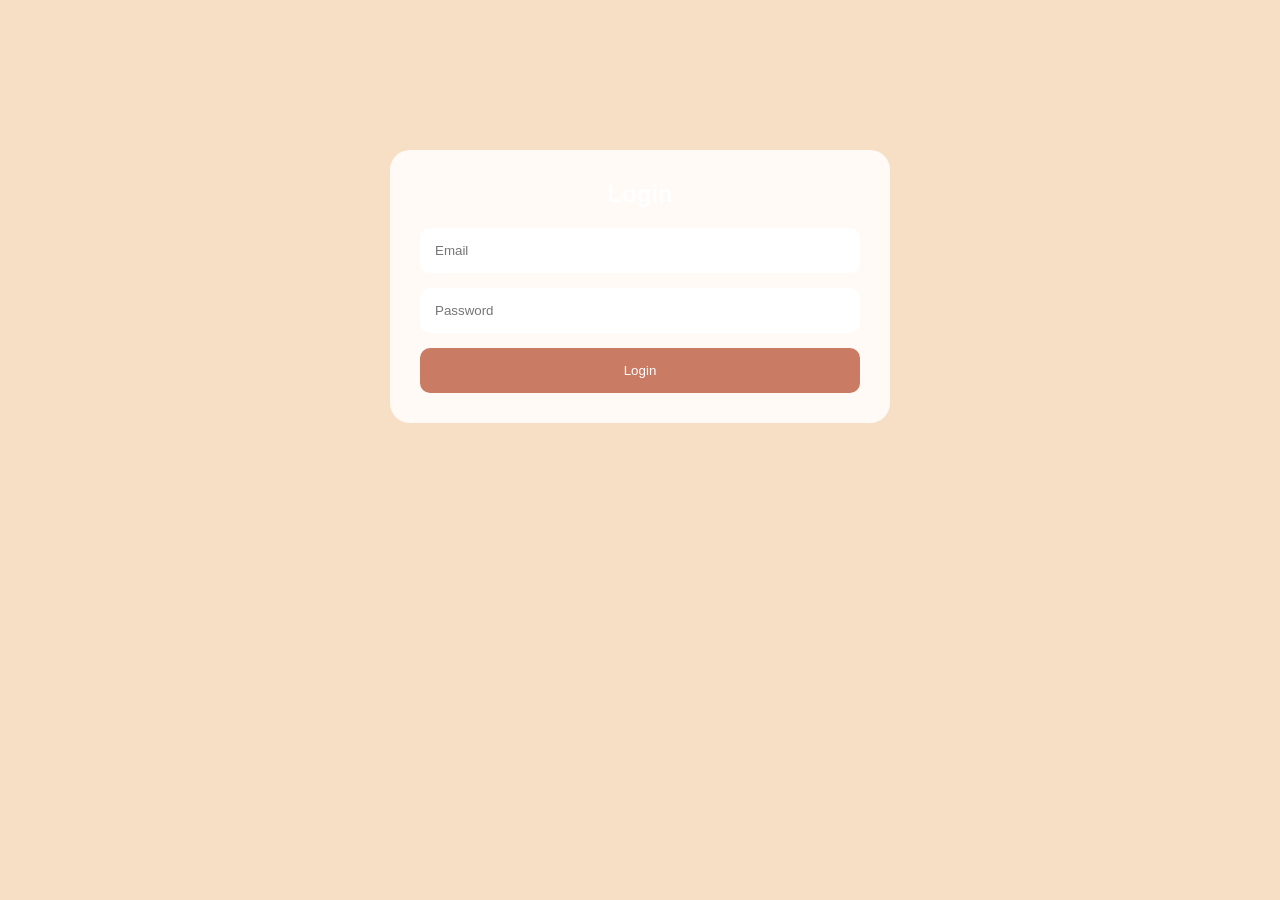
==== login.html @ fd0f588c "NexCart frontend completed" ====
<!DOCTYPE html>
<html lang="en">
<head>
<meta charset="UTF-8">
<meta name="viewport" content="width=device-width, initial-scale=1.0">
<title>Login - NexCart</title>
<link rel="stylesheet" href="css/style.css">
</head>
<body>

<section id="auth">

    <h2>Login</h2>

    <form id="login-form">

        <input type="email"
        id="login-email"
        placeholder="Email"
        required>

        <input type="password"
        id="login-password"
        placeholder="Password"
        required>

        <button type="submit">
            Login
        </button>

    </form>

</section>

<script src="js/login.js"></script>

</body>
</html>
---- css/style.css ----
*{
    margin:0;
    padding:0;
    box-sizing:border-box;
    font-family:Arial, sans-serif;
}

body{
    background:#f7dfc6;
    color:white;
}

a{
    text-decoration:none;
}

ul{
    list-style:none;
}

section{
    padding:80px 8%;
}
header{

    position:fixed;

    top:0;

    width:100%;

    z-index:1000;

    background:#e4cfbe;

    backdrop-filter:blur(10px);
}

nav{

    display:flex;

    justify-content:space-between;

    align-items:center;

    padding:20px 8%;
}

.logo{

    font-size:32px;

    font-weight:bold;

    color:#3b82f6;
}

.nav-links{

    display:flex;

    gap:30px;
}

.nav-links a{

    color:white;

    transition:0.3s;
}

.nav-links a:hover{

    color:#3b82f6;
}

.nav-icons{

    display:flex;

    gap:20px;

    align-items:center;
}
#hero{

    min-height:100vh;

    display:flex;

    justify-content:space-between;

    align-items:center;

    gap:50px;
}

.hero-left{

    width:50%;
}

.hero-left h1{

    font-size:65px;

    line-height:1.1;

    margin-bottom:20px;
}

.hero-left p{

    font-size:18px;

    color:#cbd5e1;

    margin-bottom:30px;
}

.hero-left button{

    padding:15px 35px;

    border:none;

    border-radius:10px;

    background:#3b82f6;

    color:white;

    cursor:pointer;
}

.hero-right{

    width:45%;
}

.hero-right h2{

    font-size:90px;

    color:#22c55e;
}
#categories h2{

    text-align:center;

    margin-bottom:50px;

    font-size:40px;
}

.category-container{

    display:flex;

    justify-content:center;

    gap:25px;

    flex-wrap:wrap;
}

.category-card{

    width:220px;

    padding:40px 20px;

    text-align:center;

    background:#1e293b;

    border-radius:20px;

    cursor:pointer;

    transition:0.3s;

    border:1px solid rgba(255,255,255,0.1);
}

.category-card:hover{

    transform:translateY(-10px);

    border-color:#3b82f6;
}
.product-container{

    display:flex;

    flex-wrap:wrap;

    justify-content:center;

    gap:25px;
}

.product-card{

    width:280px;

    padding:25px;

    background:#ffffff;

    border-radius:20px;

    text-align:center;

    transition:0.3s;

    color: #8d7052;
}

.product-card:hover{

    transform:translateY(-10px);
}

.product-image{

    font-size:70px;

    margin-bottom:20px;
}

.price{

    font-size:22px;

    font-weight:bold;

    color:#c97b63;

    margin:15px 0;
}

.product-buttons{

    display:flex;

    justify-content:center;

    gap:10px;
}

.product-buttons button{

    padding:10px 15px;

    border:none;

    border-radius:10px;

    cursor:pointer;

    background:#c97b63;

    color:white;
}
#products h2,
#features h2{

    text-align:center;

    font-size:40px;

    margin-bottom:50px;

    color:#5c4033;

    position:relative;

    z-index:10;

}
#features h3{
    color: #8d7052;
}
.product-card{

    position:relative;

    z-index:1;
}
.search-box{

    display:flex;

    justify-content:center;

    gap:10px;

    margin-bottom:40px;

    flex-wrap:wrap;
}

.search-box input{

    width:350px;

    max-width:100%;

    padding:15px;

    border:none;

    border-radius:10px;

    outline:none;

    background:#fffaf5;
}

.search-box button{

    padding:15px 25px;

    border:none;

    border-radius:10px;

    cursor:pointer;

    background:#c97b63;

    color:white;
}
.feature-container{

    display:flex;

    justify-content:center;

    gap:25px;

    flex-wrap:wrap;
}

.feature-card{

    width:250px;

    padding:30px;

    text-align:center;

    background:#fffaf5;

    border-radius:20px;

    transition:0.3s;
}

.feature-card:hover{

    transform:translateY(-10px);
}
#newsletter{

    text-align:center;
}

#newsletter h2{

    color:#5c4033;

    margin-bottom:15px;
}

#newsletter p{

    margin-bottom:30px;

    color:#6b4f3b;
}

.newsletter-box{

    display:flex;

    justify-content:center;

    gap:10px;

    flex-wrap:wrap;
}

.newsletter-box input{

    width:350px;

    max-width:100%;

    padding:15px;

    border:none;

    border-radius:10px;

    background:#fffaf5;
}

.newsletter-box button{

    padding:15px 25px;

    border:none;

    border-radius:10px;

    background:#c97b63;

    color:white;

    cursor:pointer;
}
footer{

    background:#e4cfbe;

    padding:60px 8% 20px;
}

.footer-container{

    display:flex;

    justify-content:space-between;

    gap:30px;

    flex-wrap:wrap;
}

.footer-box{

    width:250px;
}

.footer-box h3{

    color:#5c4033;

    margin-bottom:15px;
}

.footer-box p{

    margin-bottom:10px;
}

.copyright{

    text-align:center;

    margin-top:40px;

    border-top:1px solid rgba(0,0,0,0.1);

    padding-top:20px;
}
.modal{

    display:none;

    position:fixed;

    top:0;
    left:0;

    width:100%;
    height:100%;

    background:rgba(0,0,0,0.5);

    justify-content:center;

    align-items:center;

    z-index:9999;
}

.modal-content{

    background:#b59a7e;

    width:500px;

    max-width:90%;

    padding:30px;

    border-radius:20px;

    position:relative;
}

.close-modal{

    position:absolute;

    top:15px;

    right:20px;

    font-size:30px;

    cursor:pointer;
}
#cart-page{

    padding:150px 8%;
}

#cart-page h2{

    text-align:center;

    margin-bottom:40px;

    color:#5c4033;
}

.cart-card{

    background:#e1ad79;

    padding:30px;

    border-radius:20px;

    margin-bottom:20px;
}

#cart-total{

    display:block;

    margin:30px 0;

    font-size:24px;

    font-weight:bold;
}

#checkout-btn{

    padding:15px 30px ;

    border:none;

    border-radius:10px;

    background:#c97b63;

    color:rgb(251, 250, 250);

    cursor:pointer;

    margin-top:20px;

}
.remove-btn{

    margin-top:15px;

    padding:10px 20px;

    border:none;

    border-radius:10px;

    background:#dc2626;

    color:white;

    cursor:pointer;
}
#checkout{

    padding:150px 8%;

    text-align:center;
}

#checkout h2{

    margin-bottom:40px;

    color:#5c4033;
}

#checkout-form{

    max-width:600px;

    margin:auto;

    display:flex;

    flex-direction:column;

    gap:20px;
}

#checkout-form input,
#checkout-form textarea{

    padding:15px;

    border:none;

    border-radius:10px;

    background:#fffaf5;
}

#checkout-form button{

    padding:15px;

    border:none;

    border-radius:10px;

    background:#c97b63;

    color:white;

    cursor:pointer;
}

#order-message{

    margin-top:30px;

    font-size:22px;

    font-weight:bold;
}
#order-summary{

    max-width:600px;

    margin:0 auto 40px;
}

#summary-total{

    margin-top:20px;

    color:#5c4033;
}
#auth{

    max-width:500px;

    margin:150px auto;

    padding:30px;

    background:#fffaf5;

    border-radius:20px;
}

#auth h2{

    text-align:center;

    margin-bottom:20px;
}

#auth form{

    display:flex;

    flex-direction:column;

    gap:15px;
}

#auth input{

    padding:15px;

    border:none;

    border-radius:10px;
}

#auth button{

    padding:15px;

    border:none;

    border-radius:10px;

    background:#c97b63;

    color:white;

    cursor:pointer;
}
#user-section{

    display:flex;

    align-items:center;

    gap:15px;
}

#logout-btn{

    padding:10px 15px;

    border:none;

    border-radius:10px;

    background:#c97b63;

    color:white;

    cursor:pointer;
}
#orders{

    padding:150px 8%;
}

#orders h2{

    text-align:center;

    margin-bottom:40px;
}
#profile-link{

    text-decoration:none;

    color:white;

    font-weight:600;
}
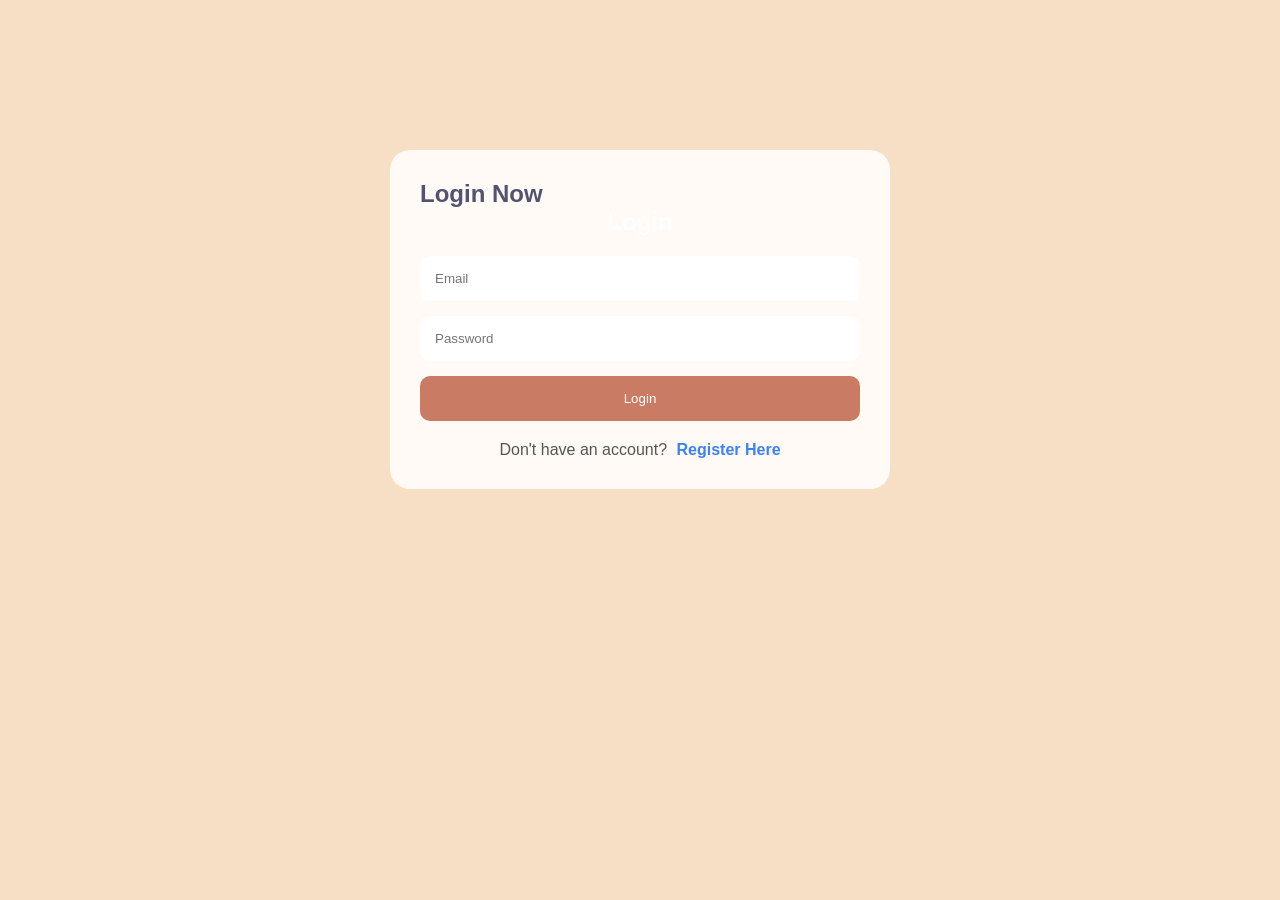
==== commit e18d565e: "Complete Nexcart e-commerce project" ====
--- a/login.html
+++ b/login.html
@@ -9,30 +9,40 @@
 <body>
 
 <section id="auth">
+    <h1 style="color: rgb(82, 82, 113);" >Login Now</h1>
 
     <h2>Login</h2>
 
-    <form id="login-form">
+   <form id="login-form"
+      action="login.php"
+      method="POST">
 
-        <input type="email"
-        id="login-email"
-        placeholder="Email"
-        required>
+    <input type="email"
+    id="login-email"
+    name="email"
+    placeholder="Email"
+    required>
 
-        <input type="password"
-        id="login-password"
-        placeholder="Password"
-        required>
+    <input type="password"
+    id="login-password"
+    name="password"
+    placeholder="Password"
+    required>
 
-        <button type="submit">
-            Login
-        </button>
+    <button type="submit">
+        Login
+    </button>
 
-    </form>
+</form>
+    <p class="register-link">
+    Don't have an account?
+    <a href="register.html">Register Here</a>
+</p>
 
 </section>
 
-<script src="js/login.js"></script>
+
+<!--<script src="js/login.js"></script>-->
 
 </body>
 </html>
--- a/css/style.css
+++ b/css/style.css
@@ -21,6 +21,7 @@
 section{
     padding:80px 8%;
 }
+
 header{
 
     position:fixed;
@@ -33,7 +34,7 @@
 
     background:#e4cfbe;
 
-    backdrop-filter:blur(10px);
+  
 }
 
 nav{
@@ -44,7 +45,9 @@
 
     align-items:center;
 
-    padding:20px 8%;
+    flex-wrap:wrap; 
+    
+    padding: 15px;
 }
 
 .logo{
@@ -77,23 +80,26 @@
 
 .nav-icons{
 
-    display:flex;
-
-    gap:20px;
+     display:flex;
+
+     align-items:center;
+
+     gap:15px;
+
+     flex-wrap:wrap;
+}
+#hero{
+
+    min-height:100vh;
+
+    display:flex;
+
+    justify-content:space-between;
 
     align-items:center;
-}
-#hero{
-
-    min-height:100vh;
-
-    display:flex;
-
-    justify-content:space-between;
-
-    align-items:center;
 
     gap:50px;
+
 }
 
 .hero-left{
@@ -423,6 +429,7 @@
     cursor:pointer;
 }
 footer{
+     position: relative;
 
     background:#e4cfbe;
 
@@ -568,22 +575,7 @@
     margin-top:20px;
 
 }
-.remove-btn{
-
-    margin-top:15px;
-
-    padding:10px 20px;
-
-    border:none;
-
-    border-radius:10px;
-
-    background:#dc2626;
-
-    color:white;
-
-    cursor:pointer;
-}
+
 #checkout{
 
     padding:150px 8%;
@@ -752,4 +744,589 @@
     color:white;
 
     font-weight:600;
-}+}
+.quantity-box{
+
+    display:flex;
+
+    justify-content:center;
+
+    align-items:center;
+
+    gap:15px;
+
+    margin:15px 0;
+}
+
+.quantity-box button{
+
+    width:35px;
+
+    height:35px;
+
+    border:none;
+
+    border-radius:8px;
+
+    cursor:pointer;
+}
+body.dark{
+
+    background:#1e1e1e;
+
+    color:white;
+
+}
+
+body.dark header{
+
+    background:#2c2c2c;
+}
+
+body.dark .product-card,
+body.dark .cart-card{
+
+    background:#333;
+
+    color:white;
+}
+
+body.dark input,
+body.dark textarea{
+
+    background:#444;
+
+    color:white;
+}
+#product-details{
+
+    padding:120px 8%;
+
+    display:flex;
+
+    justify-content:center;
+}
+
+#product-info{
+
+    max-width:600px;
+
+    width:100%;
+}
+#detail-cart,
+#detail-buy {
+    padding: 12px 28px;
+    border: none;
+    border-radius: 10px;
+    cursor: pointer;
+    font-size: 16px;
+    font-weight: 600;
+    margin: 10px 5px;
+    transition: all 0.3s ease;
+}
+
+#detail-cart {
+    background: #c97b63;
+    color: white;
+}
+
+#detail-buy {
+    background: #111827;
+    color: white;
+}
+
+#detail-cart:hover,
+#detail-buy:hover {
+    transform: translateY(-3px);
+    box-shadow: 0 8px 20px rgba(0,0,0,0.15);
+}
+.product-card {
+    max-width: 650px;
+    margin: 30px auto;
+    padding: 25px;
+    border-radius: 15px;
+    background: #fff;
+    box-shadow: 0 4px 15px rgba(0,0,0,0.1);
+    text-align: center;
+}
+
+.product-card h2 {
+    margin: 15px 0;
+}
+
+.price {
+    font-size: 24px;
+    font-weight: bold;
+    color: #c97b63;
+}
+#detail-cart,
+#detail-buy{
+    min-width: 160px;
+}
+.category-card.active{
+
+    background: #c97b63;
+    color: white;
+    transform: translateY(-5px);
+
+}
+.product-image{
+    width: 100%;
+    height: 220px;
+    overflow: hidden;
+}
+
+.product-image img{
+    width: 100%;
+    height: 100%;
+    object-fit: cover;
+    display: block;
+}
+.product-image{
+    width: 100%;
+    height: 220px;
+    overflow: hidden;
+    border-radius: 10px;
+}
+.category-card.active{
+
+    background: #c97b63;
+
+    color: white;
+
+    transform: translateY(-5px);
+
+    transition: 0.3s;
+
+}
+@media (max-width: 768px){
+
+    #hero{
+
+        flex-direction: column;
+
+        text-align: center;
+
+        gap: 30px;
+
+        min-height: auto;
+
+        padding: 50px 20px;
+
+    }
+
+    .hero-left,
+    .hero-right{
+
+        width: 100%;
+
+    }
+
+    .hero-left h1{
+
+        font-size: 38px;
+
+    }
+
+    .hero-right h2{
+
+        font-size: 55px;
+
+    }
+
+}
+@media (max-width: 768px){
+
+    nav{
+
+        flex-direction: column;
+
+        gap: 15px;
+
+        padding: 15px;
+
+    }
+
+    .nav-links{
+
+        flex-wrap: wrap;
+
+        justify-content: center;
+
+        gap: 15px;
+
+    }
+
+    .nav-icons{
+
+        flex-wrap: wrap;
+
+        justify-content: center;
+
+        gap: 10px;
+
+    }
+
+}
+.menu-toggle{
+    display:none;
+    font-size:30px;
+    cursor:pointer;
+}
+
+@media (max-width:768px){
+
+    .menu-toggle{
+        display:block;
+    }
+
+    .nav-links,
+    .nav-icons,
+    #theme-toggle{
+
+        display:none;
+    }
+
+    .nav-links.active,
+    .nav-icons.active{
+
+        display:flex;
+        flex-direction:column;
+        width:100%;
+        text-align:center;
+        margin-top:10px;
+    }
+
+    nav{
+        flex-wrap:wrap;
+    }
+}
+.contact-form {
+    max-width: 600px;
+    margin: 40px auto;
+    padding: 30px;
+    background: #ffffff;
+    border-radius: 15px;
+    box-shadow: 0 10px 30px rgba(0, 0, 0, 0.1);
+}
+
+.contact-form h2 {
+    text-align: center;
+    margin-bottom: 25px;
+    color: #222;
+    font-size: 28px;
+}
+
+.contact-form input,
+.contact-form textarea {
+    width: 100%;
+    padding: 14px 16px;
+    margin-bottom: 15px;
+    border: 1px solid #ddd;
+    border-radius: 10px;
+    font-size: 16px;
+    outline: none;
+    transition: 0.3s;
+}
+
+.contact-form input:focus,
+.contact-form textarea:focus {
+    border-color: #ff6b35;
+    box-shadow: 0 0 10px rgba(255, 107, 53, 0.2);
+}
+
+.contact-form textarea {
+    min-height: 120px;
+    resize: vertical;
+}
+
+.contact-form button {
+    width: 100%;
+    padding: 14px;
+    border: none;
+    border-radius: 10px;
+    background: #ff6b35;
+    color: white;
+    font-size: 16px;
+    font-weight: 600;
+    cursor: pointer;
+    transition: 0.3s;
+}
+
+.contact-form button:hover {
+    background: #e85a2a;
+    transform: translateY(-2px);
+}
+
+.contact-form button:active {
+    transform: translateY(0);
+}
+html{
+    scroll-behavior:smooth;
+}
+#about,
+#contact{
+
+    text-align:center;
+
+    padding:80px 8%;
+    color: #8d7052;
+
+}
+
+.about-content{
+
+    max-width:800px;
+
+    margin:auto;
+
+    line-height:1.8;
+
+}
+
+.contact-container{
+
+    max-width:700px;
+
+    margin:auto;
+
+}
+
+.contact-form{
+
+    display:flex;
+
+    flex-direction:column;
+
+    gap:15px;
+
+    margin-top:20px;
+
+}
+
+.contact-form input,
+.contact-form textarea{
+
+    padding:12px;
+
+    border:none;
+
+    border-radius:8px;
+
+}
+
+.contact-form button{
+
+    padding:12px;
+
+    border:none;
+
+    border-radius:8px;
+
+    background:#3b82f6;
+
+    color:white;
+
+    cursor:pointer;
+
+}
+#wishlist-container{
+
+display:grid;
+
+grid-template-columns:
+repeat(auto-fit,minmax(250px,1fr));
+
+gap:20px;
+
+padding:40px;
+}
+
+
+.product-image img{
+
+    width:100%;
+
+    height:220px;
+
+    object-fit:cover;
+
+    border-radius:10px;
+
+}
+#theme-toggle{
+
+    padding:10px 18px;
+
+    border:none;
+
+    border-radius:25px;
+
+    background:#111827;
+
+    color:white;
+
+    cursor:pointer;
+
+    font-size:14px;
+
+    font-weight:600;
+
+    transition:0.3s;
+
+    display:flex;
+
+    align-items:center;
+
+    gap:8px;
+}
+
+#theme-toggle:hover{
+
+    transform:translateY(-2px);
+
+    box-shadow:0 5px 15px rgba(0,0,0,0.2);
+
+}
+.register-link{
+
+    text-align:center;
+
+    margin-top:20px;
+
+    font-size:16px;
+
+    color:#555;
+
+}
+
+.register-link a{
+
+    color:#3b82f6;
+
+    font-weight:600;
+
+    text-decoration:none;
+
+    margin-left:5px;
+
+    transition:0.3s;
+
+}
+
+.register-link a:hover{
+
+    color:#2563eb;
+
+    text-decoration:underline;
+
+}
+
+.cart-price{
+    display:block;
+    margin-bottom:15px;
+}
+
+.cart-card{
+
+    background:#e1ad79;
+
+    padding:30px;
+
+    border-radius:20px;
+
+    margin-bottom:20px;
+}
+
+.cart-card h3{
+
+    margin-bottom:10px;
+}
+
+.cart-price{
+
+    display:block;
+
+    margin-bottom:15px;
+}
+.remove-btn{
+
+    margin-top:15px;
+
+    padding:10px 20px;
+
+    border:none;
+
+    border-radius:10px;
+
+    background:#dc2626;
+
+    color:white;
+
+    cursor:pointer;
+}
+.footer-credit a{
+    text-decoration: none;
+    font-weight: bold;
+}
+
+.footer-credit a:hover{
+    text-decoration: underline;
+}
+
+.subscribe-btn{
+
+    background:#111827;
+    color:#fff;
+    border:none;
+    padding:12px 28px;
+    font-size:16px;
+    font-weight:600;
+    border-radius:8px;
+    cursor:pointer;
+    transition:0.3s ease;
+
+}
+
+.subscribe-btn:hover{
+
+    background:#2563eb;
+    transform:translateY(-2px);
+    box-shadow:0 8px 18px rgba(37,99,235,0.3);
+
+}
+
+.subscribe-btn:active{
+
+    transform:scale(0.98);
+
+}
+/* Newsletter Button */
+
+.newsletter button{
+
+    background:#111827;
+    color:#fff;
+    border:none;
+    padding:12px 28px;
+    font-size:16px;
+    font-weight:600;
+    border-radius:8px;
+    cursor:pointer;
+    transition:0.3s ease;
+
+}
+
+.newsletter button:hover{
+
+    background:#2563eb;
+    transform:translateY(-2px);
+    box-shadow:0 8px 18px rgba(37,99,235,0.3);
+
+}
+
+.newsletter button:active{
+
+    transform:scale(0.98);
+
+}
